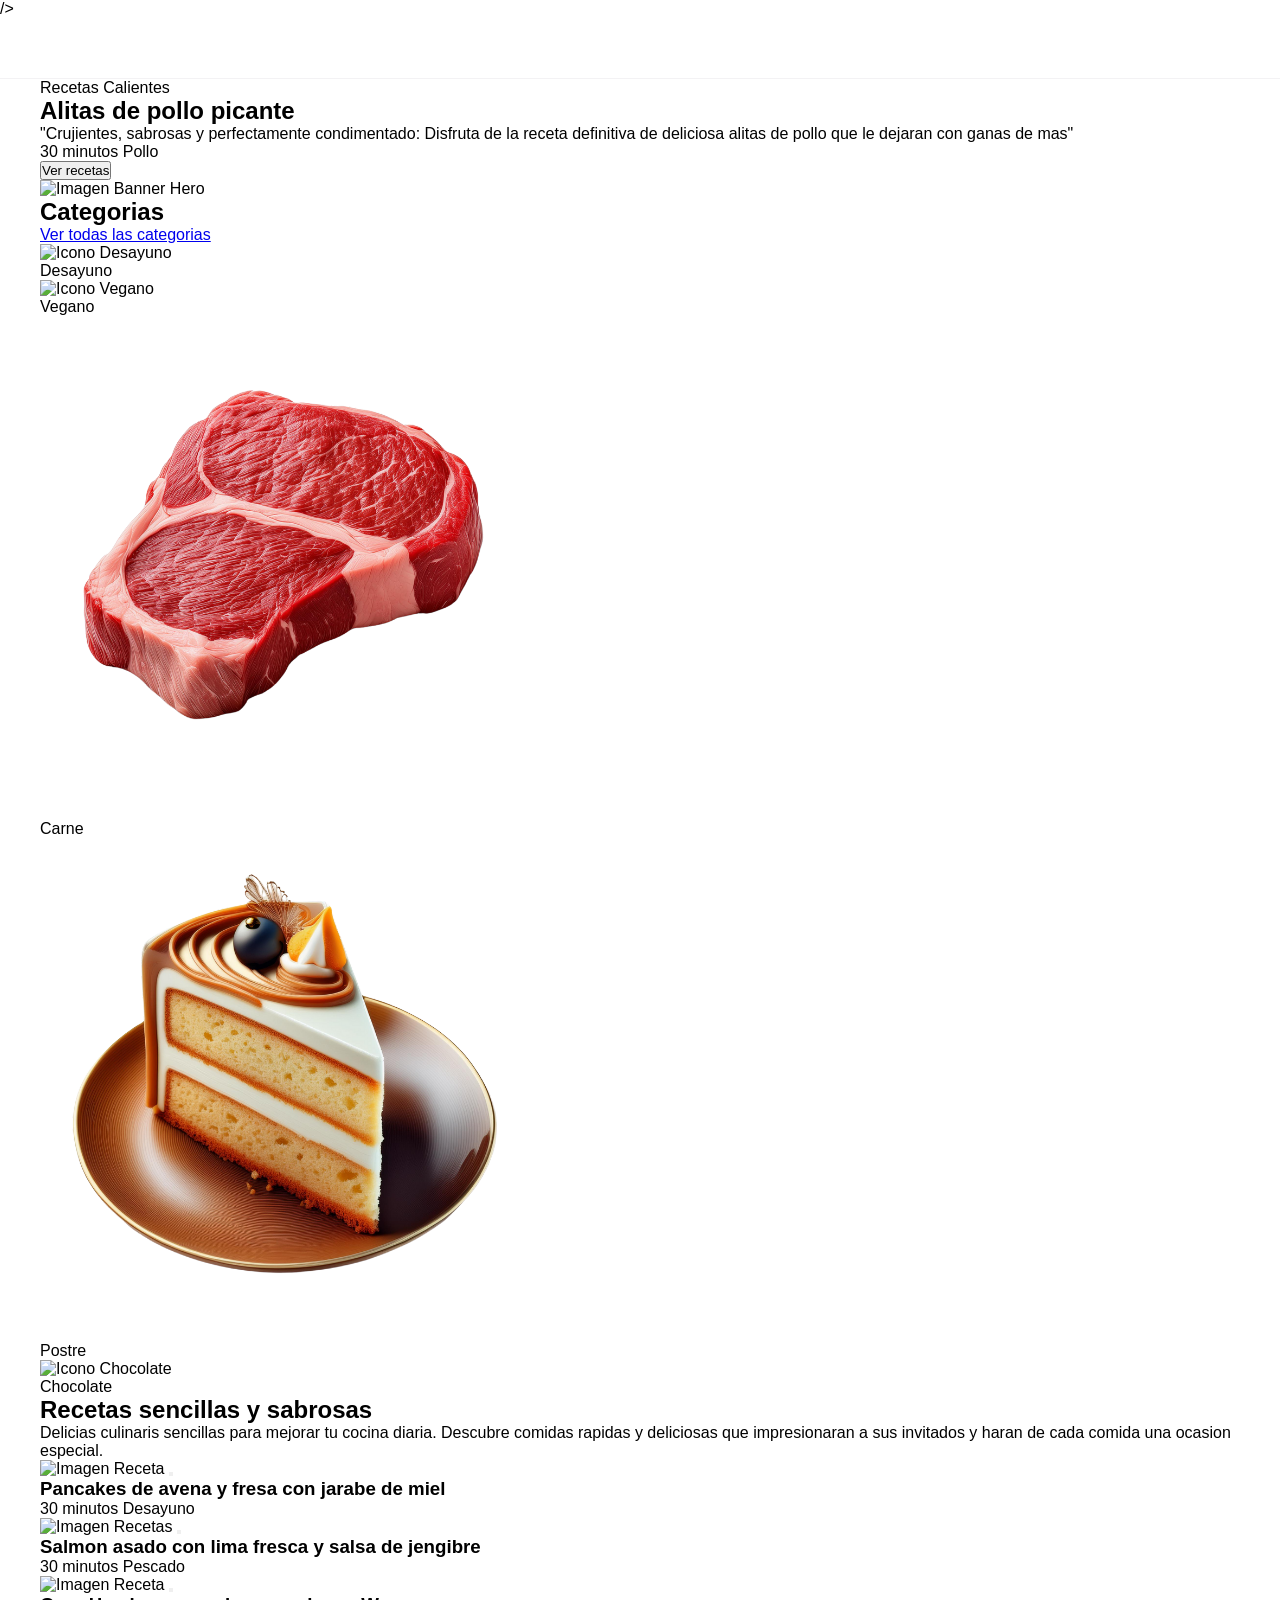
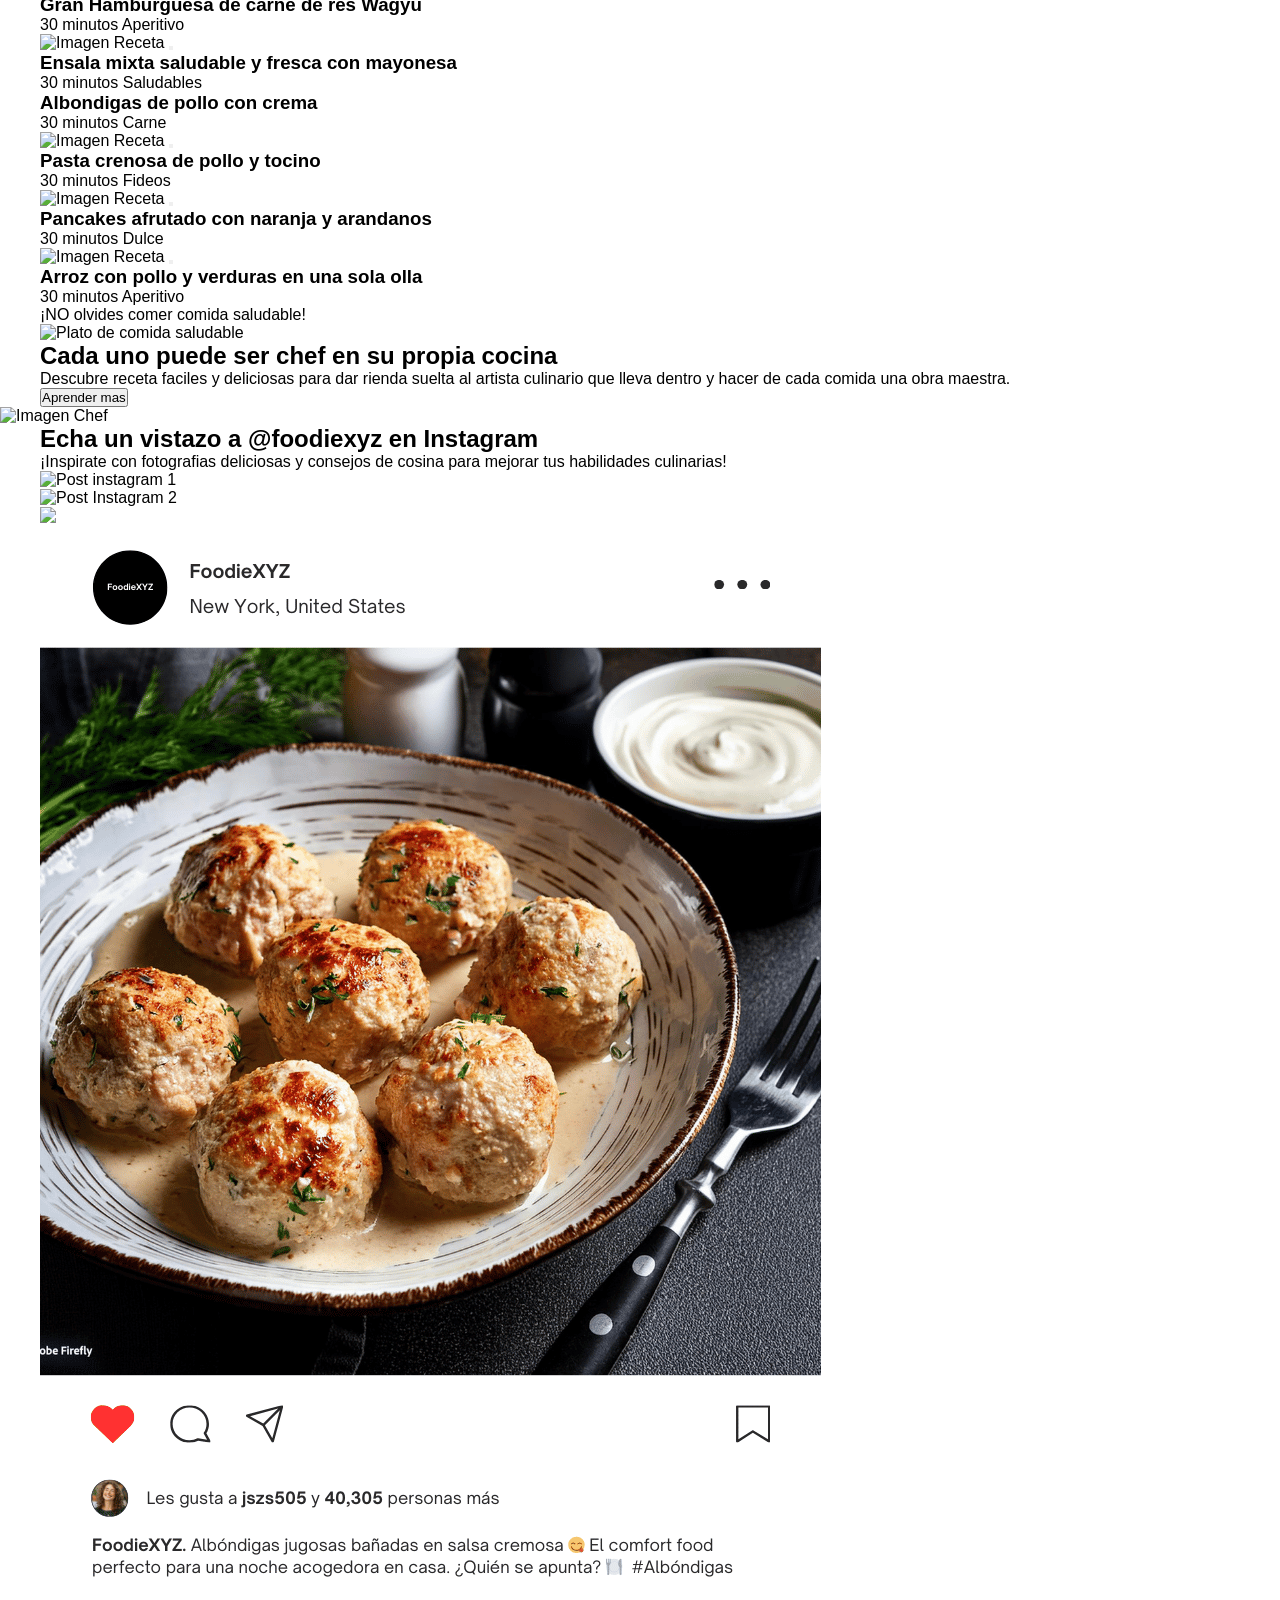
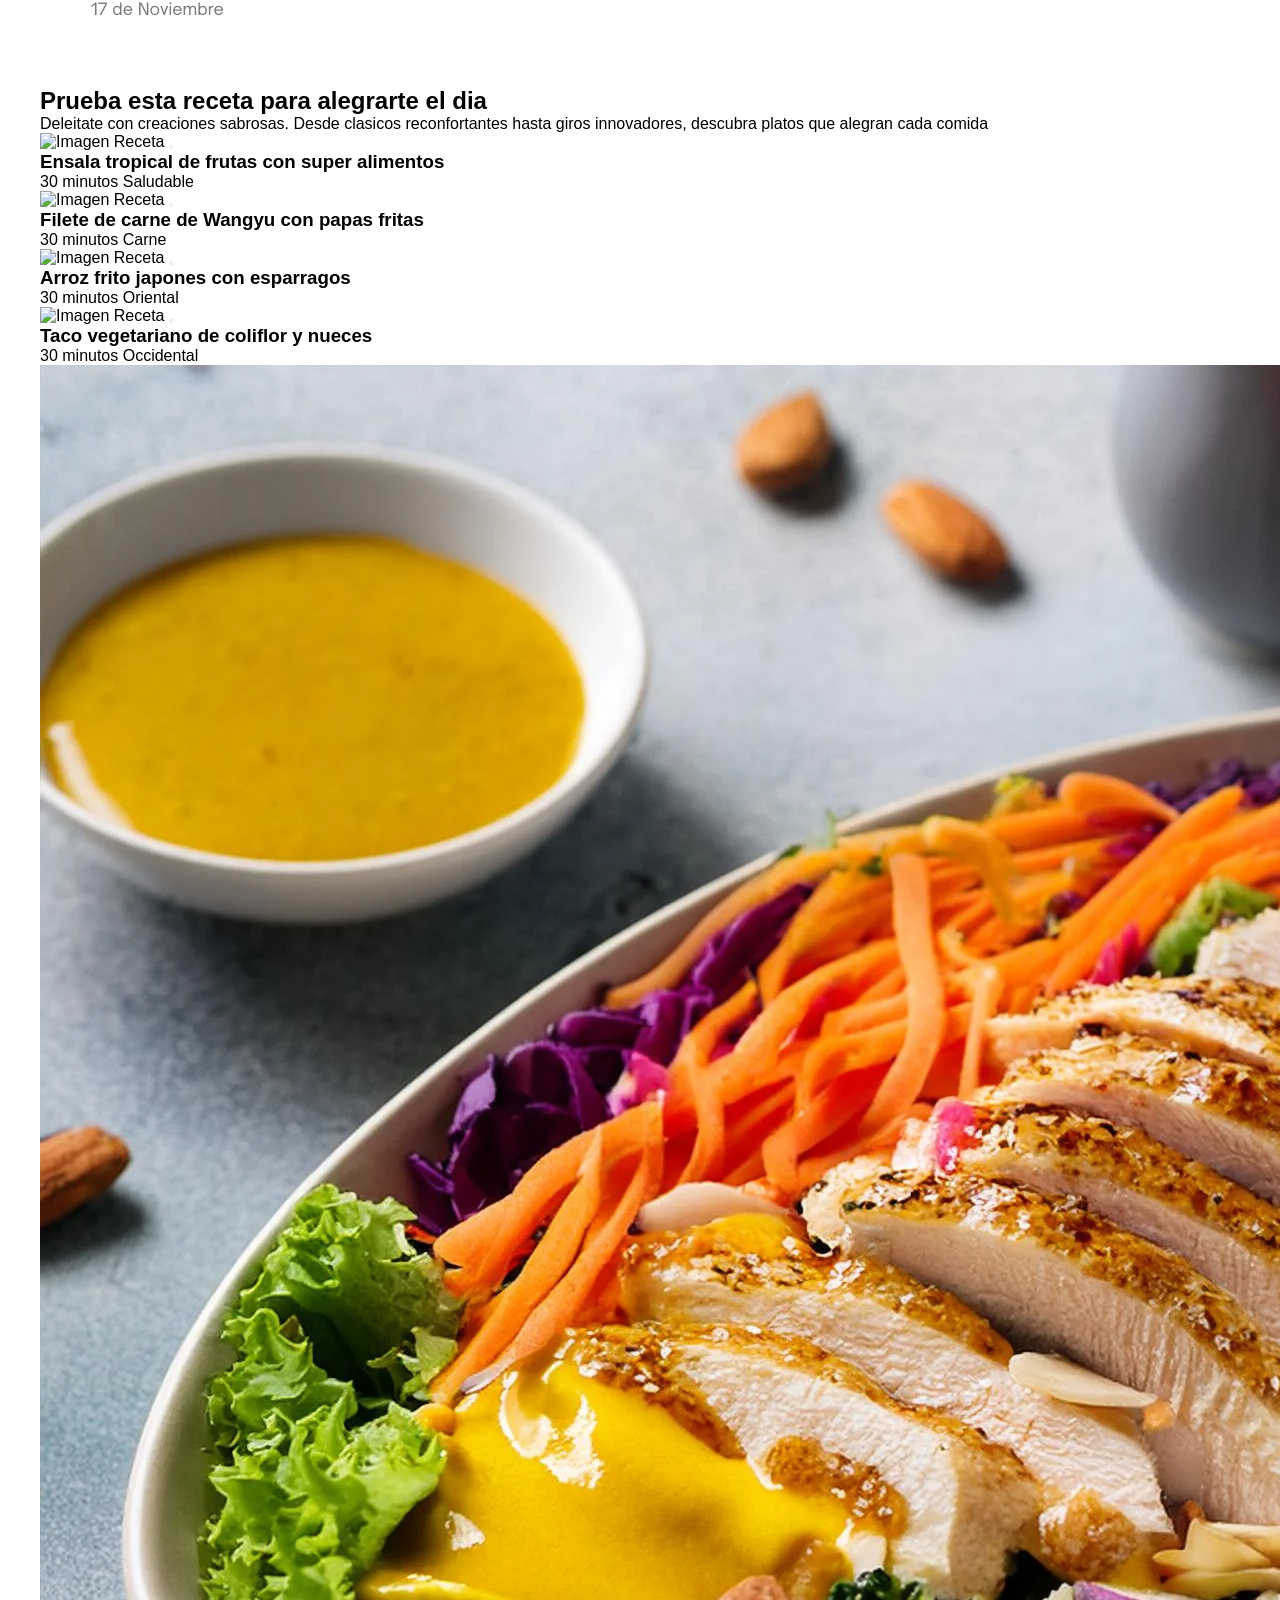
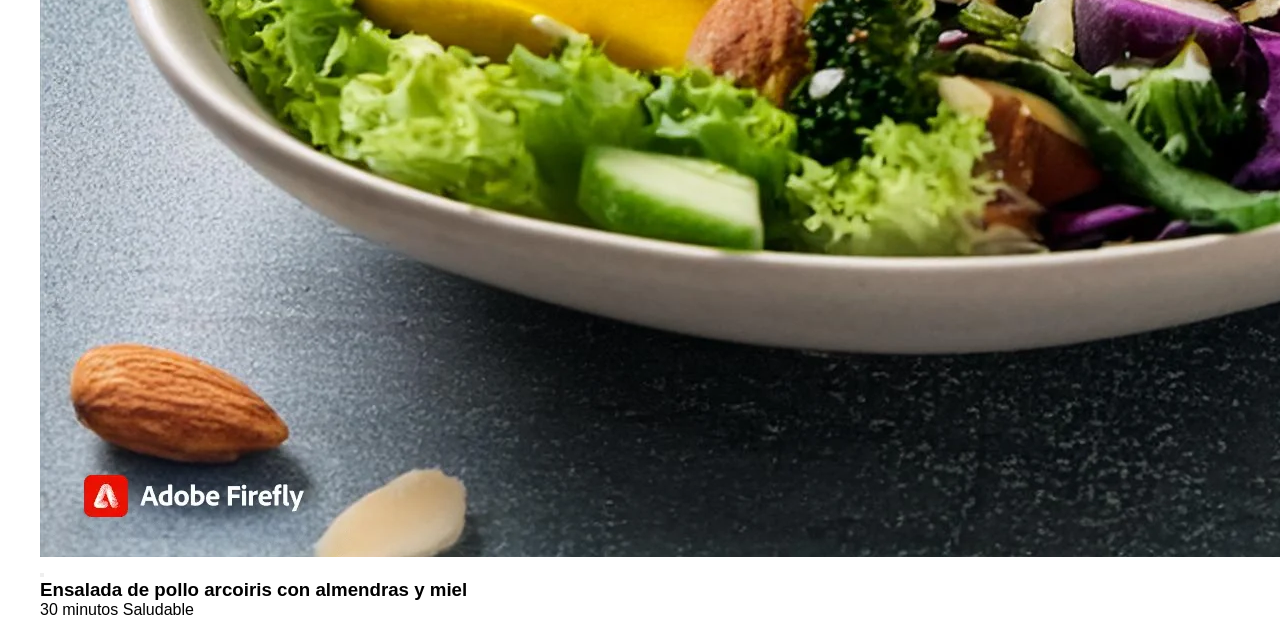
==== paginas web 2/index.html @ 5ea46db0 "Add files via upload" ====
<!DOCTYPE html>
<html lang="es">
    <head>
        <meta charset="UTF-8">
        <meta
            name="viewport"
            content="width=device-width, initial-scale=1.0">
        />
        <title>FoodieXYZ</title>
         <link rel="icon" href="/img/favicon.ico">
         <link 
            rel="stylesheet"
            href="http://cdnjs.cloudflare.com/ajax/libs/font-awesome/6./6.8/cas/all.min-css"
            integrity="sha512-kc432vGBEqzTmouAECnVceyQqyqdsSiqlQISBL29aUW4U/M7pSPA/gEUZQqv1cwx40nYxTxveUMg5GT6L433g=="
            crossorigin="anonymous"
            referrerpolicy="no-referrer"
        />
        <link rel="stylesheet" href="style.css">
    </head>
    <body>
         <header>
        <button class="btn-menu-responsive">
            <i class="fa-solid fa-bar-staggered"></i>
        </button>

        <div class="menu-mobile">
            <div class="btn-close">
                <i class="fa-solid fa-x"></i>
            </div>
      

        <span class="logo">
            <a href="/">FoodieXYZ</a>
        </span>

        <nav class="navigation-header">
            <a href="#">Inicio</a>
            <a href="#">Recetas</a>
            <a href="#">Blog</a>
            <a href="#">Contacto</a>
            <a href="#">Nosotros</a>
        </nav>
        

        <ul class="social-links">
            <li>
                <a href="#">
                    <i class="fa-brands fa-facebook"></i>
                </a>
            </li>
            <li>
                <a href="#">
                    <i class="fa-brands fa-instagram"></i>
                </a>
            </li>
            <li>
                <a href="#">
                    <i class="fa-brands fa-whatsapp"></i>
                </a>
            </li>
        </ul>

        <button class="btn-menu-rsponsive">
            <i class="fa-solid fa-bars-staggered"></i>
        </button>

            <div class="menu-mobile">
               <div class="btn-close">
                    <i class="fa-solid fa-x"></i>
               </div>
               <span class="logo">
                    <a href="/">FoodieXYZ</a>
               </span>

               <nav class="navigation-mobile">
                    <a href="#">Inicio</a>
                    <a href="#">Recetas</a>
                    <a href="#">Blog</a>
                    <a href="#">Contactos</a>
                    <a href="#">Nosotros</a> 
                </nav>

                <ul class="social-links">
                    <li>
                        <a href="#">
                           <i class="fa-brands fa-facebook"></i>
                        </a>
                    </li>
                    <li>
                        <a href="#">
                           <i class="fa-brands fa-instagram"></i>
                        </a>
                    </li>
                    <li>
                        <a href="#">
                            <i class="fa-brands fa-whatsapp"></i>
                        </a>
                    </li>
                </ul>
            </div>   
        </header>
       
        <section class="container section-bamer-hero">
            <div class="content">
                <span class="badge-hot-recipes">
                    <i class="fa-fire-flame-cursed"></i>
                    Recetas Calientes
                </span>
 
                <h1>Alitas de pollo picante</h1> 

                <p>
                   "Crujientes, sabrosas y perfectamente condimentado:
                    Disfruta de la receta definitiva de deliciosa alitas de 
                    pollo que le dejaran con ganas de mas"
                </p>

                <div class="badges">
                    <span>
                        <i class="fa-solid fa-clock"></i>
                        30 minutos
                    </span>

                    <span>
                        <i class="fa-solid fa-utensills"></i>
                        Pollo
                    </span>
                    </div>

                <button>
                    Ver recetas
                    <i class="fa-solid fa-circle-play"></i>
                </button>
                <div class="container-img">
                    <img
                        src="/img/img-banner-hero.webp"
                        alt="Imagen Banner Hero" 
                    />
                </div>
        </section>

        <section class="container section-categories">
            <div class="header">
                <h2>Categorias</h2>

                <a href="#" class="btn-all-categorias">
                Ver todas las categorias
                </a>
            </div>

            <div class="list-card-categories">
                <div class="card-catrgory breakfast">
                    <img src="/img/icono-desayuno.svg" alt="Icono Desayuno"/>
                    <p>Desayuno</p>
                </div>
                <div class="card-category vegan"> 
                    <img src="img/icono-vegano.svg" alt="Icono Vegano"/>
                    <p>Vegano</p>
                </div>
                <div class="card-category meat">
                    <img src="img/icono-carne.svg" alt="Icono Carne"/>
                    <p>Carne</p>
                </div>
                <div class="card-category desert">
                    <img src="img/icono-cake.svg" alt="Icono Postre" />
                    <p>Postre</p>
                </div>
                <div class="card-category chocolate">
                    <img src="/img/icono-chocolate.svg" alt="Icono Chocolate"/>
                    <p>Chocolate</p>
                </div>
            </div>
        </section>

        <main class="container">
            <h2>Recetas sencillas y sabrosas</h2>
            <p>
                Delicias culinaris sencillas para mejorar tu cocina diaria.
                Descubre comidas rapidas y deliciosas que impresionaran a sus
                invitados y haran de cada comida una ocasion especial.
            </p>

            <div class="list-card-recipes">
                <div class="card-recipe">
                    <div class="container-img">
                        <img src="/img/img/recipe-1.webp" alt="Imagen Receta"/>
                        <button class="btn-favorite">
                            <i class="fa-solid fa-heart"></i>
                        </button>
                    </div>

                    <div class="content">
                        <h3>Pancakes de avena y fresa con jarabe de miel</h3>
                    
                        <div class="footer">
                             <span class="time">
                                <i class="fa-solid fa-clock"></i>
                                30 minutos
                                </span>
                                <span class="category">
                                <i class="fa- solid fa-utensils"></i>
                                 Desayuno
                                </span>
                        </div>    
                    </div>
                </div>
                <div class="card-recipe">
                    <div class="container-img">
                        <img src="/img/img-recipe-2.webp" alt="Imagen Recetas"/>
                        <button class="btn-favorite">
                            <i class="fa-solid fa-heart"></i> 
                        </button> 
                    </div>
                     

                    <div class="content">
                        <h3>Salmon asado con lima fresca y salsa de jengibre</h3>

                        <div class="footer">
                            <span class="time">
                                <i class="fa-solid fa-clock"></i>
                                30 minutos
                            </span>
                            <span class=" category">
                                <i class="fa-solid fa-utensils"></i>
                                Pescado
                            </span>
                        </div>
                    </div>
                </div>
                <div class="card-recipe">
                    <div class="container-img">
                        <img src="/img/img-recipe-3.webp" alt="Imagen Receta" />
                        <button class="btn-favorite">
                            <i class="fa-solid fa-heart"></i>
                        </button>
                    </div>

                    <div class="content">
                        <h3>Gran Hamburguesa de carne de res Wagyu</h3>

                        <div class="footer">
                            <span class="time">
                                <i class="fa-solid fa-clock"></i>
                                30 minutos
                            </span>
                            <span class="category">
                                <i class="fa-solid fa-utensils"></i>
                                Aperitivo
                            </span>
                        </div>
                    </div>
                </div>   
                <div class="card-recipe">
                    <div class="conatainer-img">
                        <img src="/img/img-recipe-4.webp" alt="Imagen Receta"/>
                        <button class="btn-favorite">
                            <i class="fa-solid fa-heart"></i>
                        </button>
                    </div>
                

                    <div class="content">
                        <h3>Ensala mixta saludable y fresca con mayonesa</h3>

                        <div class="footer">
                            <span class="time">
                                <i class="fa-solid fa-clock"></i>
                                30 minutos
                            </span>
                            <span class="category">
                                <i class="fa-solid fa-utensils"></i>
                                Saludables
                            </span>
                        </div>
                    </div> 
                </div>
                <div class="content">
                    <h3>Albondigas de pollo con crema</h3>
                    
                    <div class="footer">
                        <span class="time">
                            <i class="fa-solid fa-clock"></i>
                            30 minutos
                        </span>
                        <span class="category">
                            <i class="fa-solid fa-utensils"></i>
                            Carne
                        </span>
                    </div>
                </div>
            </div>

               <div class="card-recipe">
                <div class="container-img">
                    <img src="/img/img-recipe-6.webp" alt="Imagen Receta"/>
                    <button class="btn-favorite">
                        <i class="fa-solid fa-heart"></i>
                    </button>
                </div>
                
                <div class="content">
                    <h3>Pasta crenosa de pollo y tocino</h3>

                    <div class="footer">
                        <span class="time">
                            <i class="fa-solid fa-clock"></i>
                            30 minutos
                        </span>
                        <span class="category">
                            <i class="fa-solid da-utensils"></i>
                            Fideos
                        </span>
                    </div>
                </div>
            </div>
            <div class="card-recipe">
                <div class="container-img">
                    <img src="/img/img-recipe-7.webp" alt="Imagen Receta" />
                    <button class="btn-favorite">
                        <i class="fa-solid fa-heart"></i>
                    </button>
                </div>

                <div class="content">
                    <h3>Pancakes afrutado con naranja y arandanos</h3>
                    <div class="footer">
                        <span class="time">
                            <i class="fa-solid fa.clock"></i>
                            30 minutos
                        </span>
                        <span class="category">
                            <i class="fa-solid fa-utensils"></i>
                            Dulce
                        </span>
                    </div>
                </div>
            </div>
            <div class="card-recipe">
                <div class="container-img">
                    <img src="/img/img-recipe-8.webp" alt="Imagen Receta" />
                    <button class="btn-favorite">
                        <i class="fa-solid fa-heart"></i>
                    </button>
                </div>
           
                <div class="content">
                    <h3>Arroz con pollo y verduras en una sola olla</h3>
                
                    <div class="footer">
                        <span class="time">
                            <i class="fa-solid fa-clock"></i>
                            30 minutos
                        </span>
                        <span class="category">
                            <i class="fa-solid fa-utensils"></i>
                           Aperitivo
                        </span>
                    </div>
               </div>
            </div>

            <div class="card-message">
                <p>¡NO olvides comer comida saludable!</p>

                <img 
                src="/img/plate-food.png"
                alt="Plato de comida saludable"
                />                
            </div>
           
        </main>
        <section>
            <div class="container section-chef">
                <h2>Cada uno puede ser chef en su propia cocina</h2>
                <p>
                    Descubre receta faciles y deliciosas para dar rienda suelta
                    al artista culinario que lleva dentro y hacer de cada comida
                    una obra maestra.
                </p>
                <button class="btn">Aprender mas</button>
            </div>
            <div class="container-img">
                <img src="/img/img-chef.png" alt="Imagen Chef" />
            </div>
        </section>

        <section class="section-post-instagram">
            <div class="container section-instagram">
                <h2>
                    Echa un vistazo a @foodiexyz en <span>Instagram</span>
                </h2>
                <p>
                    ¡Inspirate con fotografias deliciosas y 
                    consejos de cosina para mejorar tus habilidades culinarias!
                </p>

                <div class="list-post-instagram">
                    <div class="card-img">
                        <img 
                            src="/img/post-instagram-1.png"
                            alt="Post instagram 1"
                        />
                    </div>
                    <div class="card-img">
                        <img
                        src="/img/post-instagram-2png"
                        alt="Post Instagram 2"
                        />
                    </div>
                    <div class="clard-img">
                        <img
                            src="/img/post-instagram-3.png"
                        />
                    </div>
                    <div class="card-img">
                        <img 
                            src="img/post-instagram-4.png"
                            alt="Post post instagram 4"/>
                    </div>
                </div>
            </div>
        </section>

        <section class="container section-more-recipes">
            <h2>Prueba esta receta para alegrarte el dia</h2>
            <p>
                Deleitate con creaciones sabrosas. Desde clasicos
                reconfortantes hasta giros innovadores, descubra platos que
                alegran cada comida
            </p>

            <div class="list-card-recipes">
                <div class="card-recipe">
                    <div class="container-img">
                        <img src="/img/img-recipe-9.webp" alt="Imagen Receta" />
                        <button class="btn-favorite">
                            <i class="fa-solid fa-heart"></i>
                        </button>
                    </div>

                    <div class="content">
                        <h3>Ensala tropical de frutas con super alimentos</h3>

                        <div class="footer">
                            <span class="time">
                                <i class="fa-solid fa-clock"></i>
                                30 minutos
                            </span>
                            <span class="category">
                                <i class="fa-solid fa-utensils"></i>
                                Saludable
                            </span>
                        </div>
                    </div>
                </div>
                <div class="card-recipe">
                    <div class="container-img">
                        <img src="/img/img-recipe-10.webp" alt="Imagen Receta" />
                        <button class="btn-favorite">
                             <i class="fa-sold fa-heart"></i>
                        </button>
                    </div>
                    <div class="content">
                        <h3>Filete de carne de Wangyu con  papas fritas</h3>
                        
                        <div class="footer">
                            <span class="time">
                                <i class="fa-solid fa-clock"></i>
                                30 minutos
                            </span>
                            <span class="category">
                                <i class="fa-solid fa-utensils"></i>
                                Carne
                            </span>
                        </div>
                    </div>  
                </div>
                <div class="card-recipe">
                    <div class="container-img">
                        <img src="/img/img-recipe-11.webp" alt="Imagen Receta">
                        <button class="btn-favorite">
                            <i class="fa-solid fa-heart"></i>
                        </button>
                    </div>

                    <div class="content">
                        <h3>Arroz frito japones con esparragos</h3>

                        <div class="footer">
                            <span class="time">
                                <i class="fa-solid fa-clock"></i>
                                30 minutos
                            </span>
                            <span class="category">
                                <i class="fa-solid fa-utensils"></i>
                                Oriental
                            </span>
                        </div>
                    </div>
                </div>
                <div class="card-recipe">
                    <div class="container-img">
                        <img src="/img/img-recipe-12.webp" alt="Imagen Receta">
                        <button class="btn-favorite">
                            <i class="fa-solid fa-heart"></i>
                        </button>
                    </div>

                    <div class="content">
                        <h3>Taco vegetariano de coliflor y nueces</h3> 

                        <div class="footer">
                            <span class="time">
                                <i class="fa.solid da-clock"></i>
                                30 minutos
                            </span>
                            <span class="category">
                                <i class="fa-solid fa-utensils"></i>
                                Occidental
                            </span>
                        </div>
                    </div>
                </div>
                <div class="card-recipe">
                    <div class="container-img">
                        <img src="img/img-recipe-13.webp" alt="Imagen Receta"/>
                        <button class="">
                            <i class="fa-solid fa-heart"></i>
                        </button>
                    </div>

                    <div class="content">
                        <h3>Ensalada de pollo arcoiris con almendras y miel</h3>

                        <div class="footer">
                            <span class="time">
                                <i class="fa-solid fa-clock"></i>
                                30 minutos
                            </span>
                            <span class="category">
                                <i class="fa-solid fa-utensils"></i>
                                Saludable
                            </span>
                        </div>
                    </div>
                </div>
                <div></div>    

        </section>
   
 
 
    <script src="index.js"></script>
</body>
</html>
---- paginas web 2/style.css ----
@import url("https://fonts:googleapis.com/css2?family=Lobster&family=Poppins:ital,wght@0,100;0,200;0,300;0,400;0,500;0,600;0,700;0,900;1,100;1,200;1,300;1,400;1,500;1,600;1,700;1,800;1,900&display=swap" );

*{
    box-sizing:border-box;
    margin: 0;
    padding: 0;
}

body{
    font-family: "Poppins", sans-serif;
}

/*Globales*/
.btn{   No usar conjuntos de reglas vacios
}

.logo{   
    a {
        font-family: 'Lobster';
        text-decoration: none;
        color:  #0000;
        font-size: 30px;
    }
}

/* UtiLidades */
.container{
    max-width: 1200px;
    margin: 0 auto;
}

/* **************************** */
/*            HEADER            */
/* **************************** */

header{
    border-bottom: 1px solid #f3f2f4;
    padding: 30px 50px;

    display: flex;
    justify-content: space-between;
    align-items: center;

    button {
        border: none;
        background: none;
        outline: none;
    

        i {
        font-size: 22px;
        }

        @media (max-width: 768px ) {
           display: none;
        }
    }

    .navigation-header{
        display: flex;
        gap: 40px;

        a{
            text-decoration: none;
            color: #000;
            font-weight: 500;

            a:hover {
                text-decoration: underline;
            }
        }
    }

    .social-links {
        display: flex;
        gap: 25px;

        li{  
           list-style: none;
        }

        a {
            text-decoration: none;
            color: #000;
        }

            i {
                font-size: 22px;
            }
        }
    }
        
    @media (max-width: 768px) {
        padding: 30px;

        .social-links{
            display: none;
        }

        .navigation-header {
            display: none;
        }
    }


.menu-mobile{
    display: flex;
    gap: 70px;
    flex-direction: column;
    align-items: center;
    justify-content: center;

    position: fixed;
    top: 0;
    left: 0;
    background-color: #fff;
    width: 100%;
    height: 100%;
    z-index: 999;
    clip-path: circle(0% at top  left);
    transition: clip-path 0.5% case-in-out;

    .btn-close{
    position: absolute;
    top: 40px;
    right: 40px;
   cursor: pointer;
   background: none;

   i{
    font-size: 22px;
   }
}

.logo {
    a{
        font-size: 40px;
    }
}

    .navigation-mobile{
        display: flex;
        flex-direction: column;
        gap: 15px;

        a{
            text-decoration: none;
            color: #333;
            font-weight: 500;
            text-align: center;
            font-size:  22px;
        }
    }
}

    .social-links{
        display: flex;
        gap: 30px;

        i {
            font-size: 26px;
        }
    }

    .menu-mobile.active {
        clip-path: circle(150% at top left);
    }
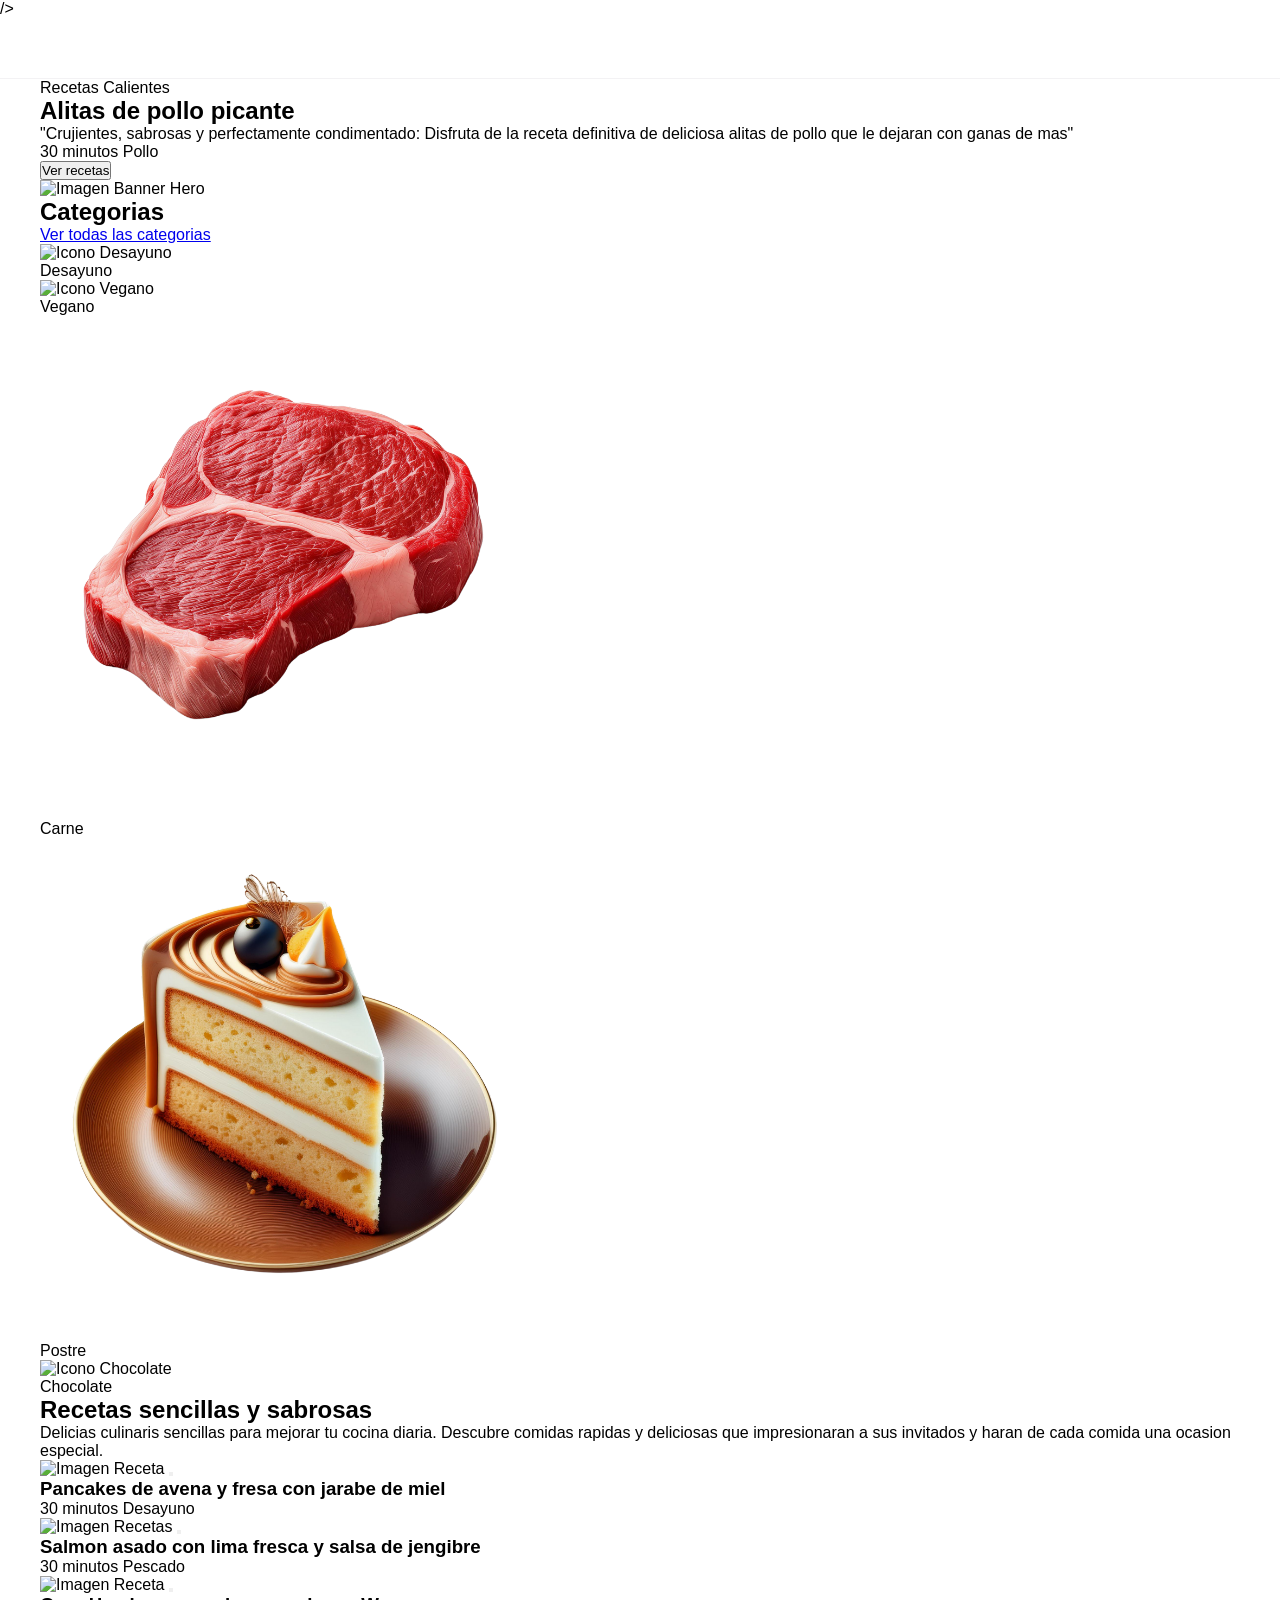
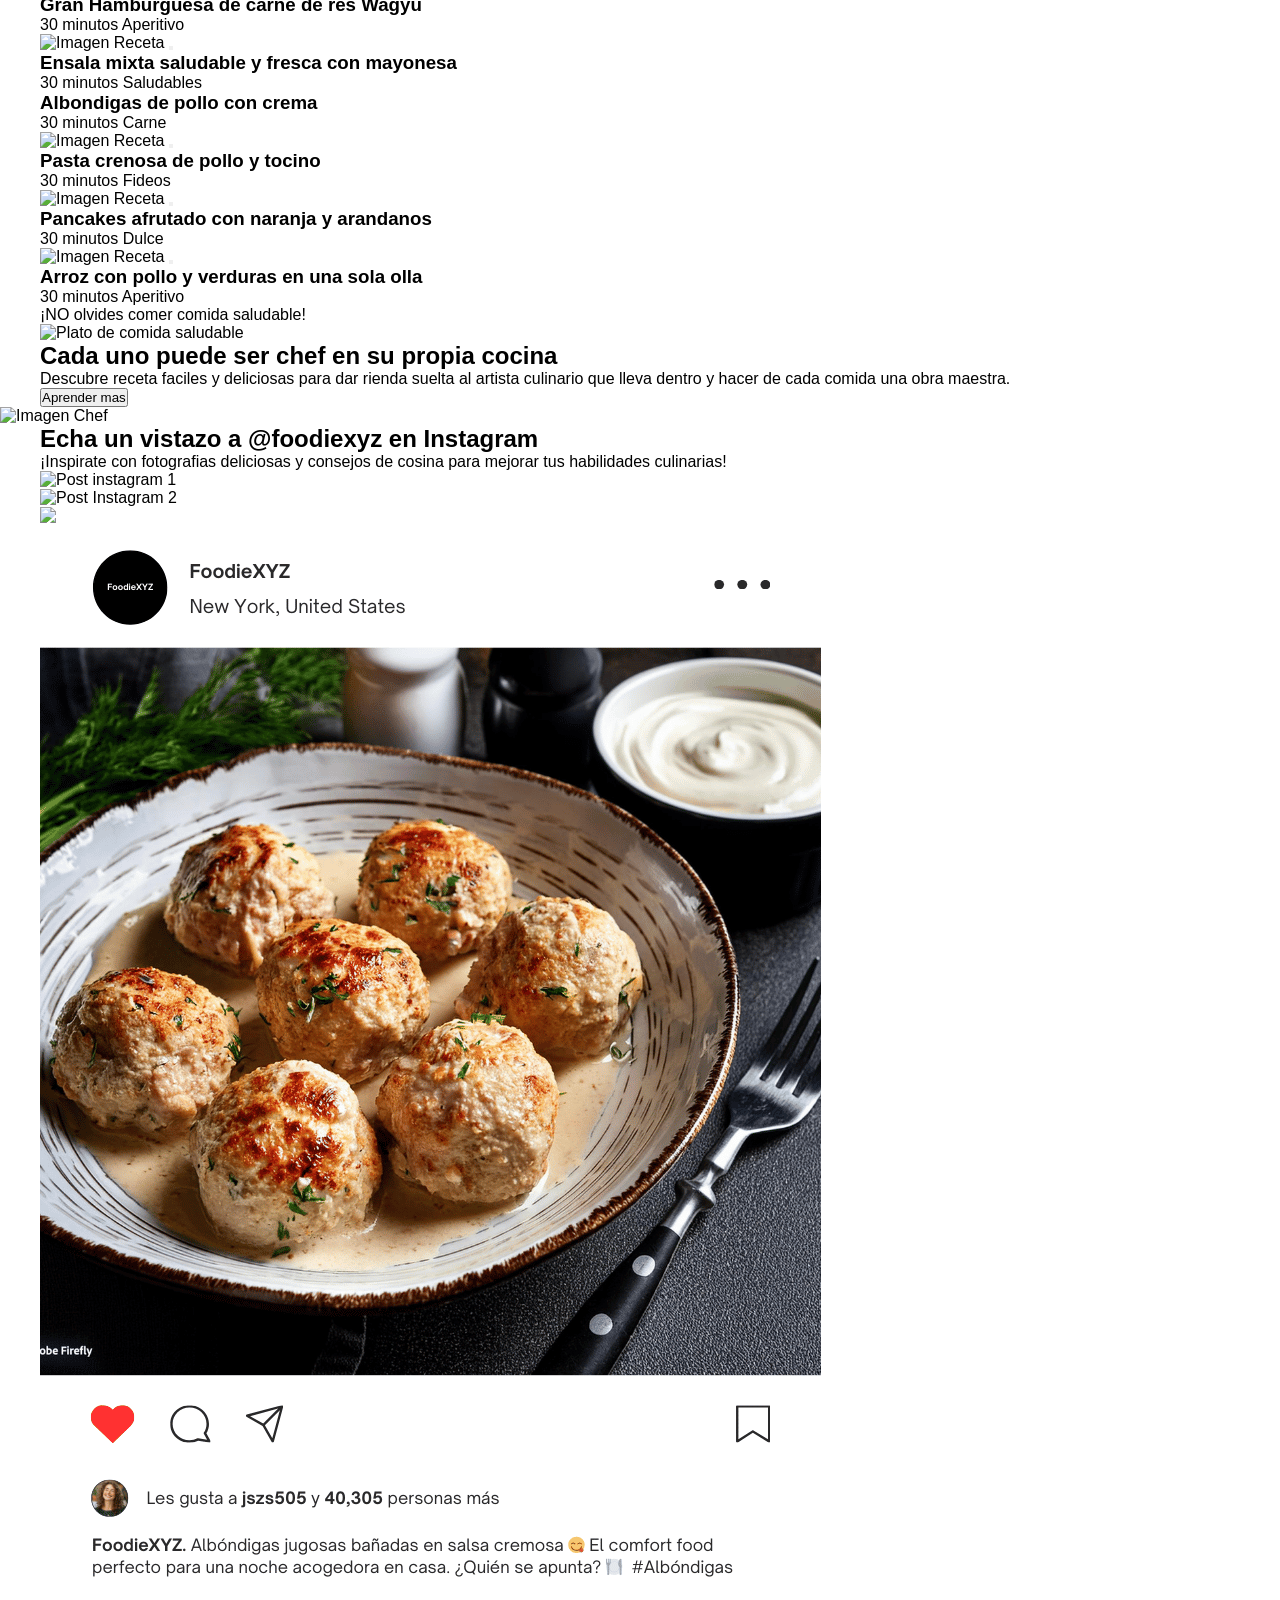
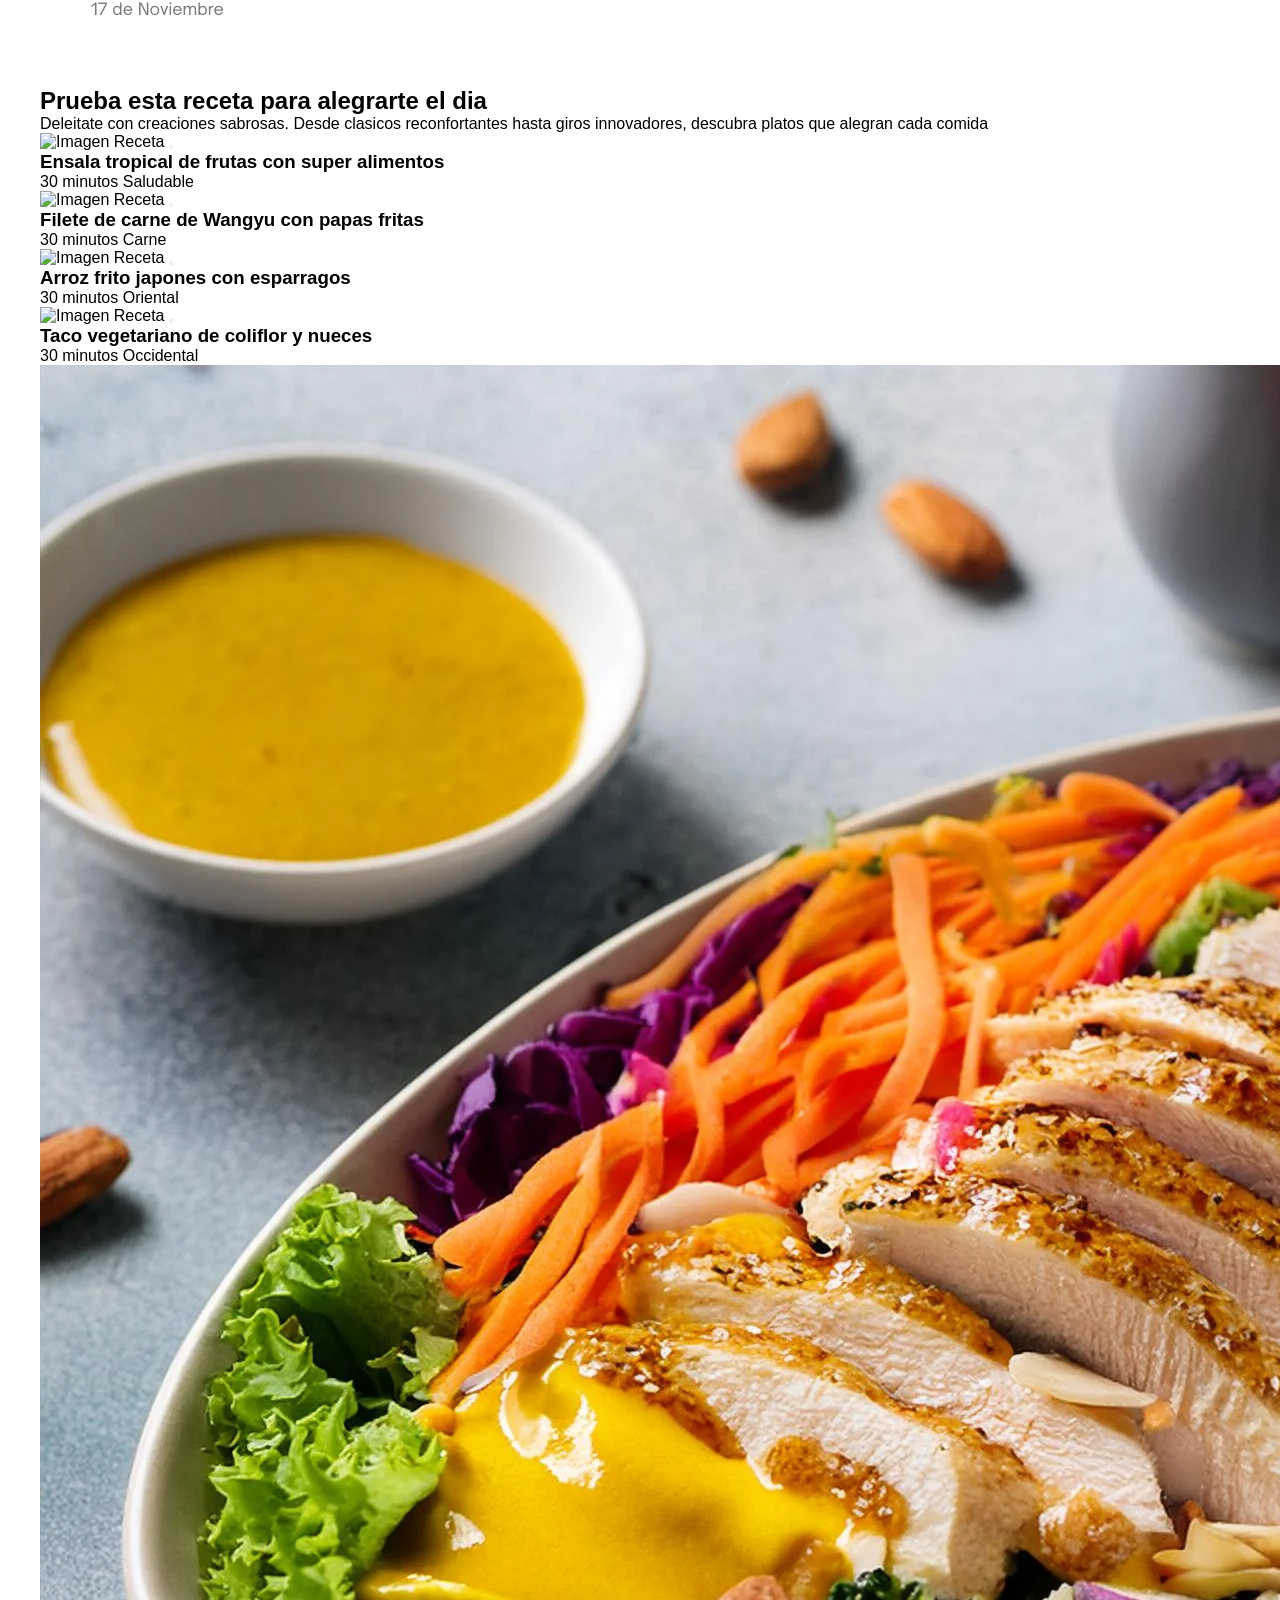
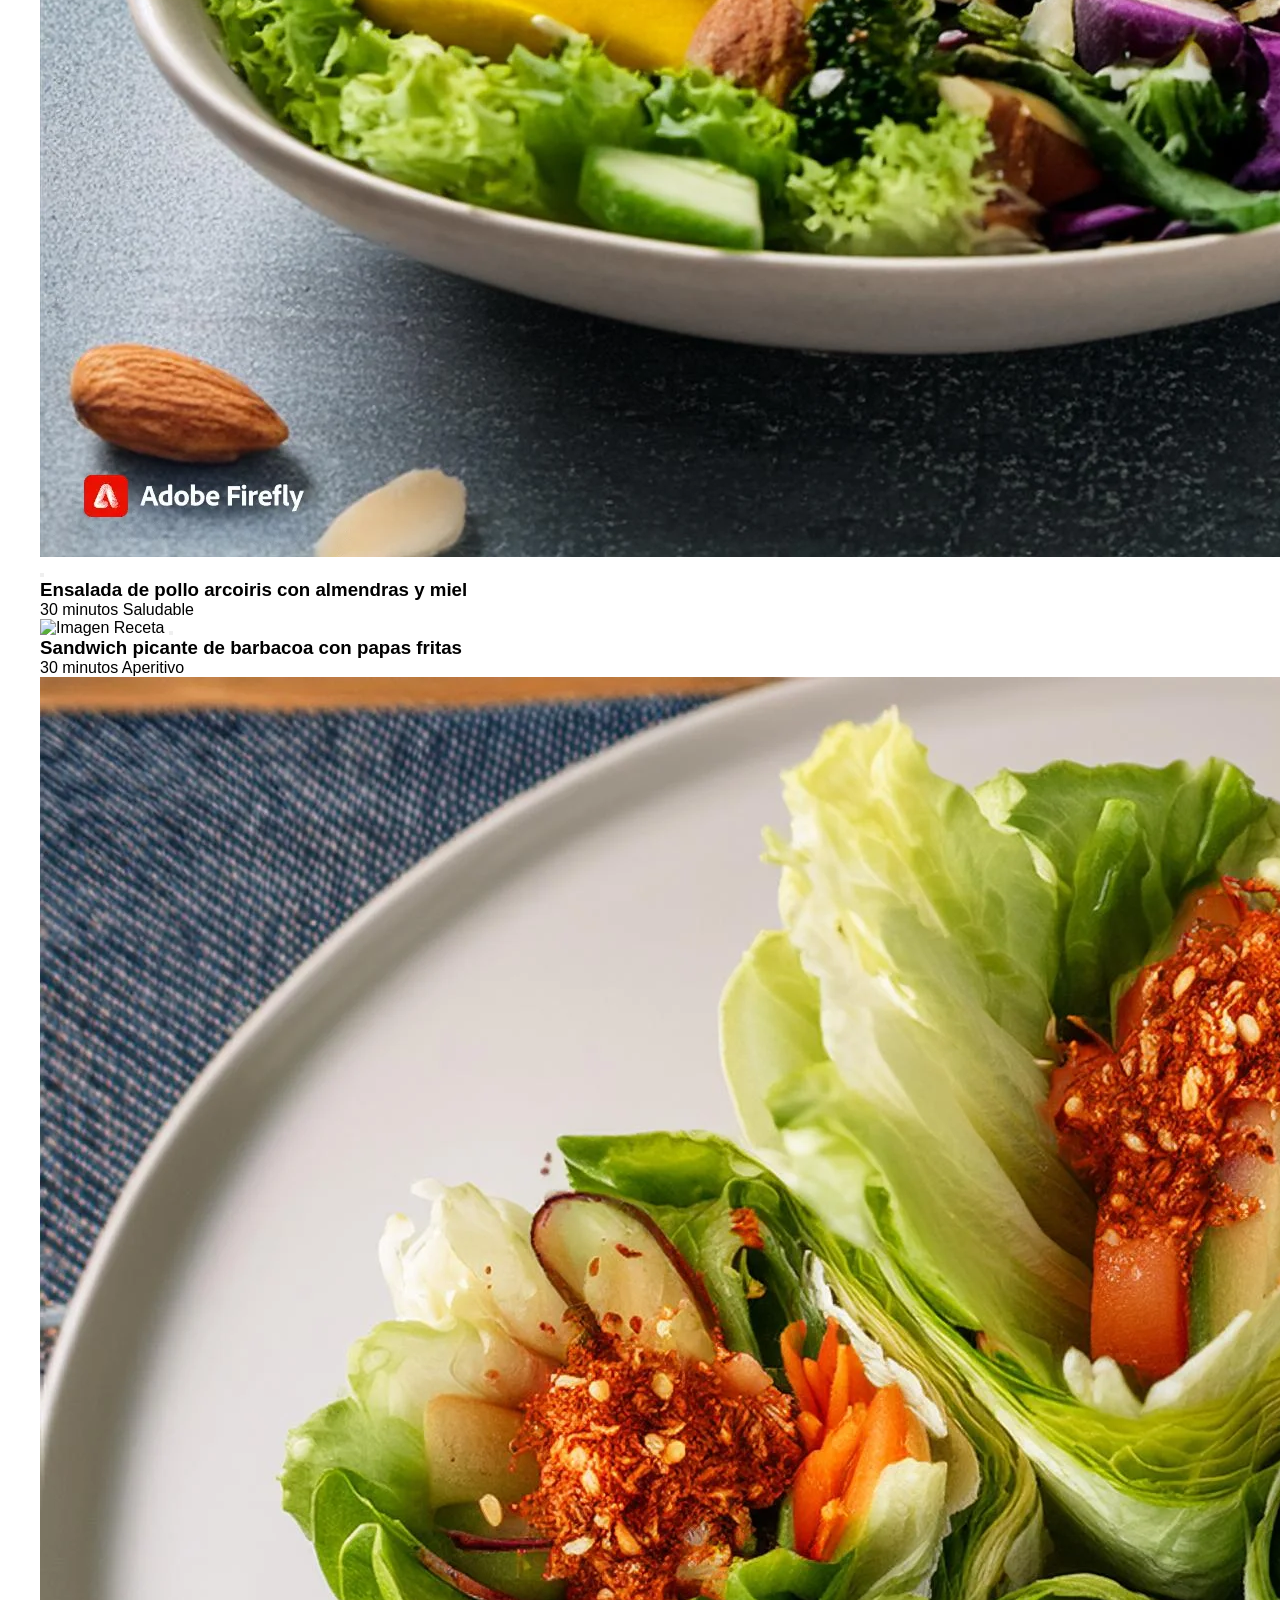
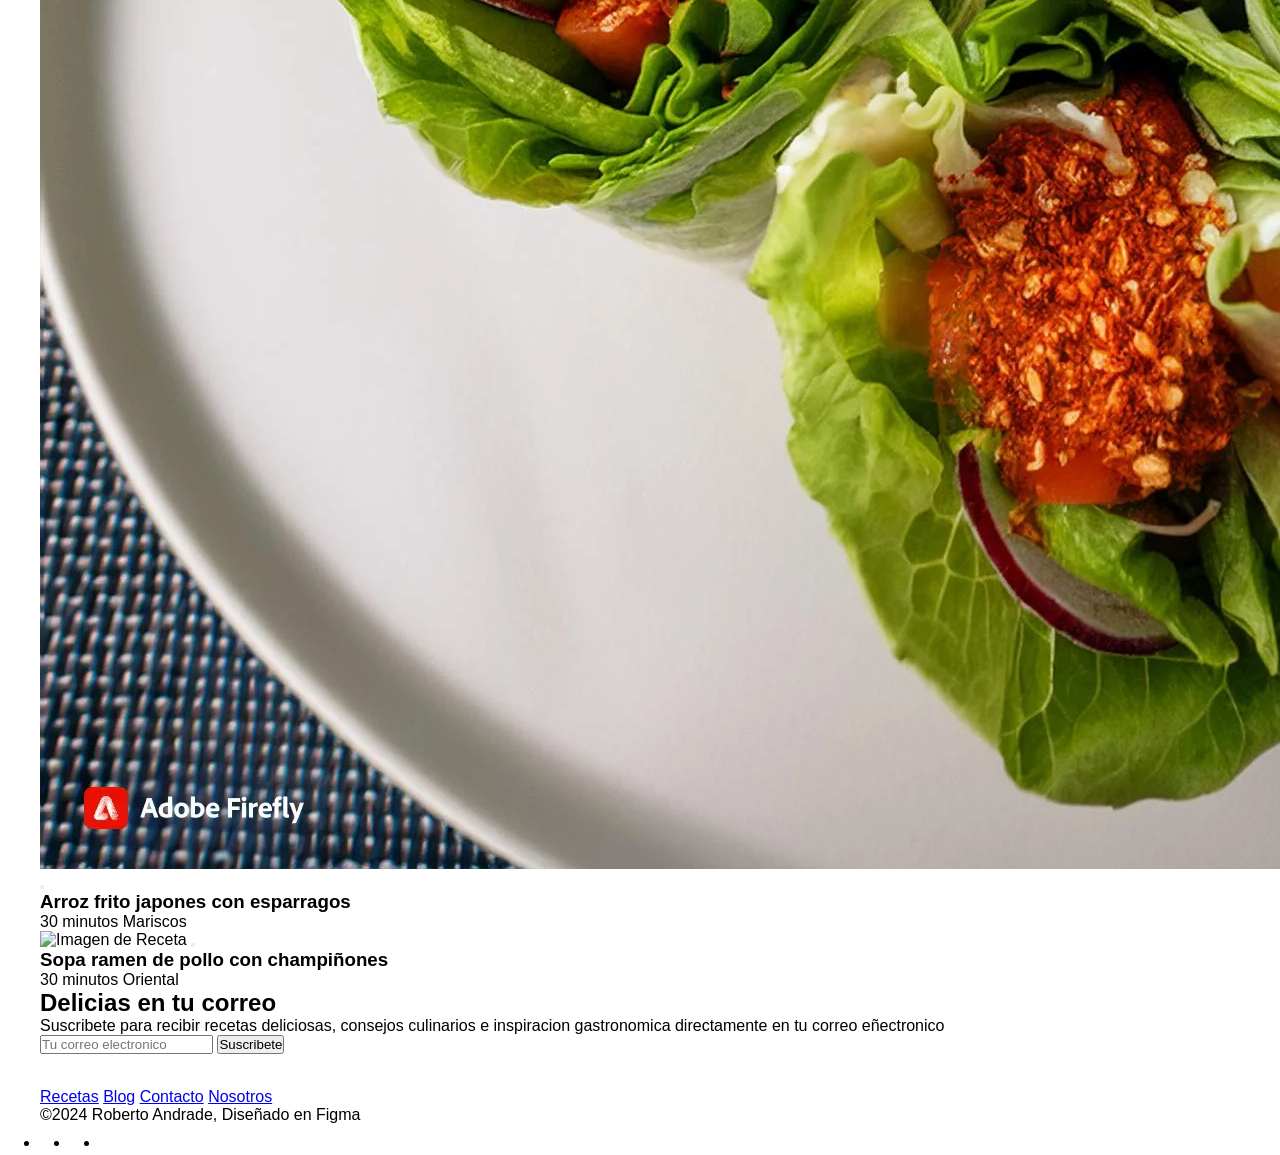
==== commit c4f31dff: "Add files via upload" ====
--- a/paginas web 2/index.html
+++ b/paginas web 2/index.html
@@ -545,12 +545,131 @@
                         </div>
                     </div>
                 </div>
-                <div></div>    
-
+                <div class="card-recipe">
+                    <div class="container-img">
+                        <img src="/img/img-recipe-14.webp" alt="Imagen Receta"/>
+                        <button class="btn-favorite"> 
+                            <i class="fa-solid fa-heart"></i>
+                        </button>
+                    </div>
+
+                    <div class="content">
+                        <h3>Sandwich picante de barbacoa con papas fritas</h3>
+
+                        <div class="footer">
+                            <span class="time">
+                                <i class="fa-solid fa-clock"></i>
+                                30 minutos
+                            </span>
+                            <span class="category">
+                                <i class="fa-solid fa-utensils"></i>
+                                Aperitivo
+                            </span>
+                        </div>
+                    </div>
+                </div>  
+                <div class="card-recipe">
+                    <div class="container-img">
+                        <img src="img/img-recipe-15.webp" alt="Imagen Receta"/>
+                        <button class="btn-favorite">
+                            <i class="fa-solid fa-heart"></i>
+                        </button>
+                    </div>
+                    
+                    <div class="content">
+                        <h3>Arroz frito japones con esparragos</h3>
+
+                        <div class="footer">
+                            <span class="time">
+                                <i class="fa-solid fa-clock"></i>
+                                30 minutos
+                            </span>
+                            <span class="category">
+                                <i class="fa-solid fa-utensils"></i>
+                                Mariscos
+                            </span>
+                       </div>
+                    </div> 
+                </div>
+                <div class="card-recipe">
+                    <div class="container-img">
+                        <img src="/img/img-recipe-16.webp" alt="Imagen de Receta">
+                        <button class="btn-favorite">
+                            <i class="fa-soid fa-heart"></i>
+                        </button>
+                    </div>
+
+                    <div class="content">
+                        <h3>Sopa ramen de pollo con champiñones</h3>
+
+                        <div class="footer">
+                            <span class="time">
+                                <i class="fa-solid fa-clock"></i>
+                                30 minutos
+                            </span>
+                            <span class="category">
+                                <i class="fa-solid fa-utensils"></i>
+                                Oriental
+                            </span>
+                        </div>
+                    </div>
+                </div>       
+            </div>
         </section>
-   
- 
- 
-    <script src="index.js"></script>
-</body>
+
+        <section class="container section-newsletter">
+            <h2>Delicias en tu correo</h2>
+            
+            <p>
+                Suscribete para recibir recetas deliciosas, consejos
+                culinarios e inspiracion gastronomica directamente en tu
+                correo eñectronico
+            </p>
+
+            <div class="container-input">
+                <input type="email" placeholder="Tu correo electronico"/>
+                <button class="btn">Suscribete</button>
+            </div>
+        </section>
+
+        <footer class="container">
+            <div class="firts-section">
+                <span class="logo">
+                    <a href="/">FoodieXYZ</a>
+                </span>
+
+                <nav class="navigation-footer">
+                    <a href="#">Recetas</a>
+                    <a href="#">Blog</a>
+                    <a href="#">Contacto</a>
+                    <a href="#">Nosotros</a>
+                </nav>
+            </div>
+            <div class]="second-section">
+                <div></div>
+                <p class="copyright">
+                    &copy;2024 Roberto Andrade, Diseñado en <span>Figma</span>
+                </p>
+                <ul class="social-links">
+					<li>
+						<a href="#">
+							<i class="fa-brands fa-facebook"></i>
+						</a>
+					</li>
+					<li>
+						<a href="#">
+							<i class="fa-brands fa-instagram"></i>
+						</a>
+					</li>
+					<li>
+						<a href="#">
+							<i class="fa-brands fa-whatsapp"></i>
+						</a>
+					</li>
+				</ul>
+            </div>
+        </footer>
+
+        <script src="index.js"></script>
+    </body>
 </html>
